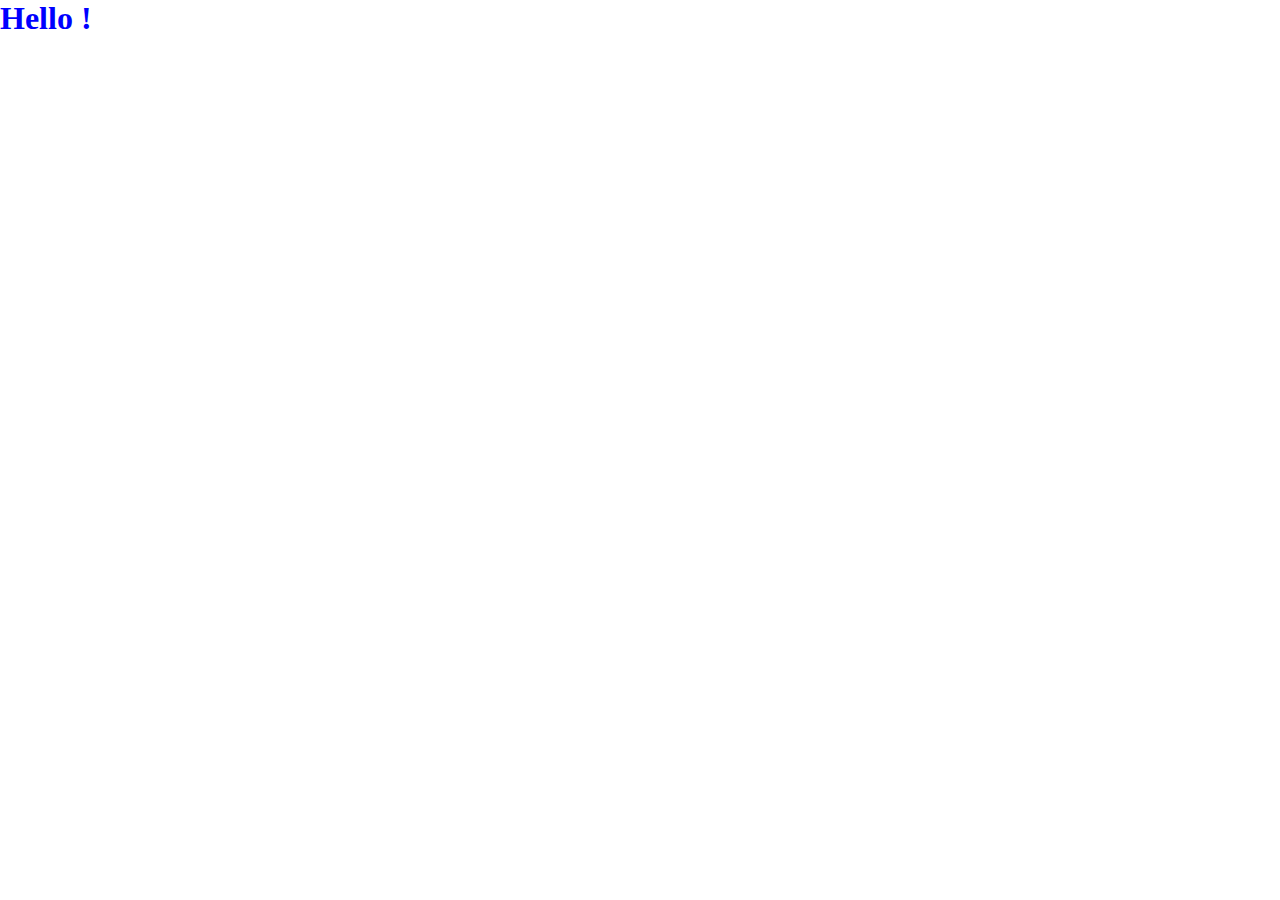
==== index.html @ 07bd6e6c "first commit" ====
<!DOCTYPE html>
<html lang="en">
<head>
    <meta charset="UTF-8">
    <meta http-equiv="X-UA-Compatible" content="IE=edge">
    <meta name="viewport" content="width=device-width, initial-scale=1.0">
    <title>Starting css</title>
    <link rel="stylesheet" href="css/styles.css" />
</head>
<body>
    <h1>Hello !</h1>
</body>
</html>
---- css/styles.css ----
* {
  margin: 0;
  padding: 0;
  -webkit-box-sizing: border-box;
          box-sizing: border-box;
}

html,
body {
  height: 100%;
}

h1,
h2,
h3,
h4,
h5,
h6,
p {
  margin-bottom: 16px;
}

h1 {
  color: blue;
}
/*# sourceMappingURL=styles.css.map */
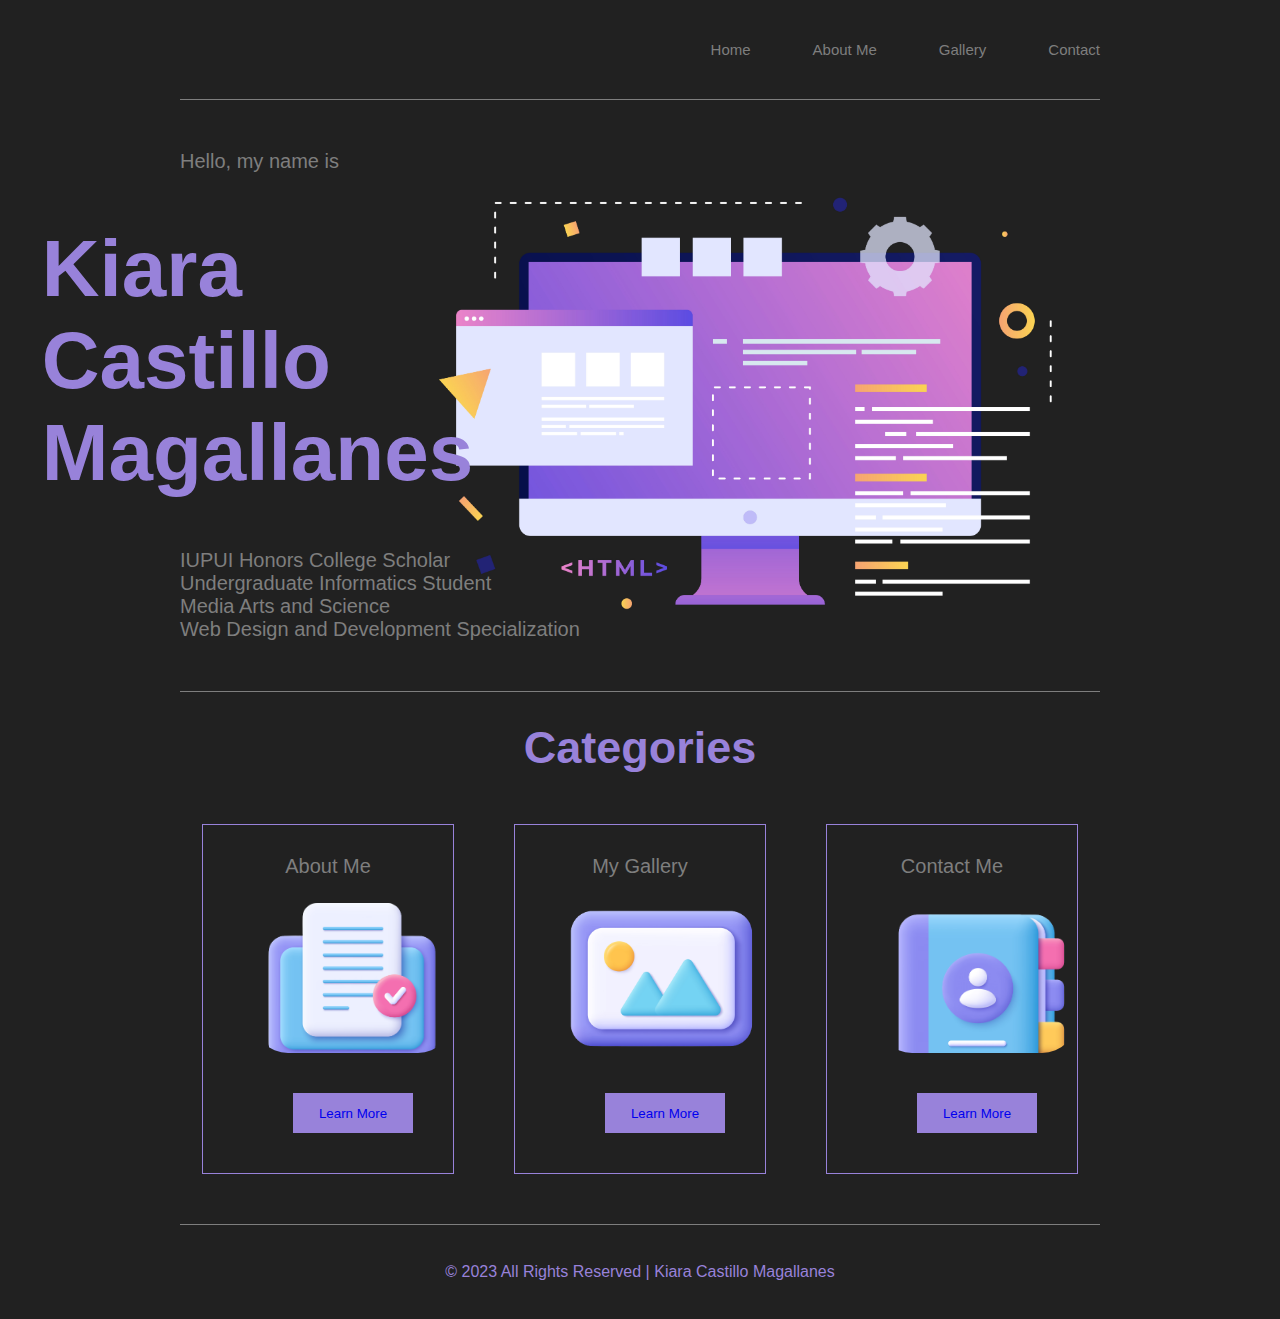
==== commit 0f303b69: "final" ====
--- a/index.html
+++ b/index.html
@@ -4,10 +4,69 @@
     <meta charset="UTF-8">
     <meta http-equiv="X-UA-Compatible" content="IE=edge">
     <meta name="viewport" content="width=device-width, initial-scale=1.0">
-    <title>Starting css</title>
+    <title>Homework01</title>
     <link rel="stylesheet" href="css/styles.css" />
+    <link rel="stylesheet" href="https://cdnjs.cloudflare.com/ajax/libs/font-awesome/6.2.1/css/all.min.css" integrity="sha512-MV7K8+y+gLIBoVD59lQIYicR65iaqukzvf/nwasF0nqhPay5w/9lJmVM2hMDcnK1OnMGCdVK+iQrJ7lzPJQd1w==" crossorigin="anonymous" referrerpolicy="no-referrer" />
 </head>
 <body>
-    <h1>Hello !</h1>
+<!-- Nav Bar-->
+    <nav>
+    <a href="./index.html">Home</a>
+    <a href="./about.html">About Me</a>
+    <a href="./gallery.html">Gallery</a>
+    <a href="./contact.html">Contact</a>
+
+</nav>
+<div class="intro">
+<!-- Introduction Section: Introduce myself-->
+    <p>Hello, my name is </p>
+    <h1 id="name">Kiara</br>
+    Castillo</br>
+    Magallanes</h1> 
+
+   <p> IUPUI Honors College Scholar  </br>
+        Undergraduate Informatics Student  </br>
+        Media Arts and Science  </br>
+        Web Design and Development Specialization  
+        </p>
+
+       <div class="intro-img"></div>
+<!-- <img src="images/intro.jpg">-->
+    </div>
+
+    <div class="title">
+<h2>Categories</h2>
+</div>
+<!--Subsections of navbar-->
+    <div class="items">
+
+        <div class="sub-sec">
+            <p>About Me</p>
+            <div class="photo1"></div>
+
+            <button><a href="./about.html">Learn More</a></button>
+        </div>
+        <div class="sub-sec">
+            <P>My Gallery</P>
+            <div class="photo2"></div>
+
+            <button><a href="./gallery.html">Learn More</a></button>
+
+        </div>
+        <div class="sub-sec">
+            <p>Contact Me</p>
+            <div class="photo3"></div>
+
+            <button><a href="./contact.html">Learn More</a></button>
+
+        </div>
+    </div>
 </body>
+
+
+
+<footer>
+    <span>  &copy; 2023 All Rights Reserved | Kiara Castillo Magallanes
+    </span>
+</footer>
 </html>--- a/css/styles.css
+++ b/css/styles.css
@@ -8,6 +8,9 @@
 html,
 body {
   height: 100%;
+  margin: 0 90px 0 90px;
+  background-color: #212121;
+  font-family: "Gill Sans", "Gill Sans MT", Calibri, "Trebuchet MS", sans-serif;
 }
 
 h1,
@@ -20,7 +23,662 @@
   margin-bottom: 16px;
 }
 
+nav {
+  height: 100px;
+  text-align: right;
+  background-color: #212121;
+  display: -webkit-box;
+  display: -ms-flexbox;
+  display: flex;
+  -webkit-box-align: center;
+      -ms-flex-align: center;
+          align-items: center;
+  -webkit-box-orient: horizontal;
+  -webkit-box-direction: normal;
+      -ms-flex-direction: row;
+          flex-direction: row;
+  -webkit-box-pack: right;
+      -ms-flex-pack: right;
+          justify-content: right;
+  border-bottom: solid 1px #7E7E7E;
+}
+nav a:hover {
+  color: #9882da;
+}
+nav a:active {
+  color: #9882da;
+}
+nav a {
+  color: #7E7E7E;
+  text-decoration: none;
+  font-size: 15px;
+  margin-left: 62px;
+}
+
+footer {
+  display: -webkit-box;
+  display: -ms-flexbox;
+  display: flex;
+  -webkit-box-align: center;
+      -ms-flex-align: center;
+          align-items: center;
+  -webkit-box-pack: center;
+      -ms-flex-pack: center;
+          justify-content: center;
+  height: 95px;
+  background-color: #212121;
+  border-top: solid 1px #7E7E7E;
+}
+footer span {
+  color: #9882da;
+  background-color: #212121;
+  *display: -webkit-box;
+  *display: -ms-flexbox;
+  *display: flex;
+  -webkit-box-align: center;
+      -ms-flex-align: center;
+          align-items: center;
+  -webkit-box-pack: space-evenly;
+      -ms-flex-pack: space-evenly;
+          justify-content: space-evenly;
+}
+
+.intro {
+  background-color: #212121;
+  margin: 50px 0 50px 0;
+}
+.intro p {
+  color: #7E7E7E;
+  font-size: 20px;
+}
+.intro h1 {
+  font-size: 80px;
+  color: #9882da;
+  text-align: start;
+  margin-left: -715px;
+}
+.intro h1 #name {
+  color: #9882da;
+  font-size: 100px;
+}
+.intro .intro-img {
+  width: 700px;
+  height: 470px;
+  float: right;
+  margin-top: -490px;
+  background-image: url("../images/intro.jpg");
+  background-repeat: no-repeat;
+  background-size: cover;
+}
+
+.title {
+  background-color: #212121;
+  border-top: solid 1px #7E7E7E;
+}
+.title h2 {
+  font-size: 45px;
+  color: #9882da;
+  display: -webkit-box;
+  display: -ms-flexbox;
+  display: flex;
+  -webkit-box-align: center;
+      -ms-flex-align: center;
+          align-items: center;
+  -webkit-box-pack: center;
+      -ms-flex-pack: center;
+          justify-content: center;
+  margin-bottom: 50px;
+  margin-top: 30px;
+}
+
+.items {
+  background-color: #212121;
+  margin-top: 30px;
+  margin-bottom: 30px;
+  display: -webkit-box;
+  display: -ms-flexbox;
+  display: flex;
+  -webkit-box-align: center;
+      -ms-flex-align: center;
+          align-items: center;
+  -webkit-box-pack: center;
+      -ms-flex-pack: center;
+          justify-content: center;
+  margin-bottom: 50px;
+}
+.items .sub-sec {
+  width: 300px;
+  height: 350px;
+  background-color: #212121;
+  -webkit-box-pack: justify;
+      -ms-flex-pack: justify;
+          justify-content: space-between;
+  margin: 0 30px 0 30px;
+  border: solid 1px #9882da;
+}
+.items .sub-sec a {
+  text-decoration: none;
+}
+.items .sub-sec p {
+  -webkit-box-align: center;
+      -ms-flex-align: center;
+          align-items: center;
+  text-align: center;
+  font-size: 20px;
+  color: #7E7E7E;
+  margin-top: 30px;
+}
+.items .sub-sec button {
+  width: 120px;
+  height: 40px;
+  border: solid 1px #9882da;
+  background-color: #9882da;
+  -webkit-box-align: center;
+      -ms-flex-align: center;
+          align-items: center;
+  -ms-flex-line-pack: center;
+      align-content: center;
+  text-align: center;
+  color: #212121;
+  margin-left: 90px;
+  margin-top: 40px;
+}
+.items .sub-sec button:hover {
+  background-color: #212121;
+  border: solid 1px #9882da;
+  color: #9882da;
+  text-decoration: none;
+}
+.items .sub-sec .photo1 {
+  width: 200px;
+  height: 150px;
+  display: -webkit-box;
+  display: -ms-flexbox;
+  display: flex;
+  -webkit-box-align: center;
+      -ms-flex-align: center;
+          align-items: center;
+  -webkit-box-pack: center;
+      -ms-flex-pack: center;
+          justify-content: center;
+  margin-top: 25px;
+  margin-left: 50px;
+  background-image: url("../images/ab.png");
+  background-repeat: no-repeat;
+  background-size: cover;
+  border-radius: 35px;
+}
+.items .sub-sec .photo2 {
+  width: 200px;
+  height: 150px;
+  display: -webkit-box;
+  display: -ms-flexbox;
+  display: flex;
+  -webkit-box-align: center;
+      -ms-flex-align: center;
+          align-items: center;
+  -webkit-box-pack: center;
+      -ms-flex-pack: center;
+          justify-content: center;
+  margin-top: 25px;
+  margin-left: 50px;
+  background-image: url("../images/ga.png");
+  background-repeat: no-repeat;
+  background-size: cover;
+}
+.items .sub-sec .photo3 {
+  width: 200px;
+  height: 150px;
+  display: -webkit-box;
+  display: -ms-flexbox;
+  display: flex;
+  -webkit-box-align: center;
+      -ms-flex-align: center;
+          align-items: center;
+  -webkit-box-pack: center;
+      -ms-flex-pack: center;
+          justify-content: center;
+  margin-top: 25px;
+  margin-left: 50px;
+  background-image: url("../images/co.png");
+  background-repeat: no-repeat;
+  background-size: cover;
+  border-radius: 35px;
+}
+
+.gallery {
+  display: -webkit-box;
+  display: -ms-flexbox;
+  display: flex;
+  -webkit-box-align: center;
+      -ms-flex-align: center;
+          align-items: center;
+  -webkit-box-pack: center;
+      -ms-flex-pack: center;
+          justify-content: center;
+  margin-bottom: 45px;
+}
+.gallery .photos1 {
+  width: 250px;
+  height: 400px;
+  -webkit-box-pack: justify;
+      -ms-flex-pack: justify;
+          justify-content: space-between;
+  margin: 0 30px 0 30px;
+  background-image: url("../images/Picture2.jpg");
+  background-repeat: no-repeat;
+  background-size: cover;
+}
+.gallery .photos2 {
+  width: 250px;
+  height: 400px;
+  -webkit-box-pack: justify;
+      -ms-flex-pack: justify;
+          justify-content: space-between;
+  margin: 0 30px 0 30px;
+  background-image: url("../images/Picture4.jpg");
+  background-repeat: no-repeat;
+  background-size: cover;
+}
+.gallery .photos3 {
+  width: 250px;
+  height: 400px;
+  -webkit-box-pack: justify;
+      -ms-flex-pack: justify;
+          justify-content: space-between;
+  margin: 0 30px 0 30px;
+  background-image: url("../images/ad_Castillo_Kiara.jpg");
+  background-repeat: no-repeat;
+  background-size: cover;
+}
+
+.gallery2 {
+  display: -webkit-box;
+  display: -ms-flexbox;
+  display: flex;
+  -webkit-box-align: center;
+      -ms-flex-align: center;
+          align-items: center;
+  -webkit-box-pack: center;
+      -ms-flex-pack: center;
+          justify-content: center;
+  margin-bottom: 90px;
+}
+.gallery2 .photo4 {
+  width: 400px;
+  height: 250px;
+  background-color: #212121;
+  -webkit-box-pack: justify;
+      -ms-flex-pack: justify;
+          justify-content: space-between;
+  margin: 0 30px 0 30px;
+  background-image: url("../images/Picture11.jpg");
+  background-repeat: no-repeat;
+  background-size: cover;
+}
+.gallery2 .photo5 {
+  width: 400px;
+  height: 250px;
+  background-color: #212121;
+  -webkit-box-pack: justify;
+      -ms-flex-pack: justify;
+          justify-content: space-between;
+  margin: 0 30px 0 30px;
+  background-image: url("../images/Picture15.jpg");
+  background-repeat: no-repeat;
+  background-size: cover;
+}
+.gallery2 .photo6 {
+  width: 400px;
+  height: 250px;
+  background-color: #212121;
+  -webkit-box-pack: justify;
+      -ms-flex-pack: justify;
+          justify-content: space-between;
+  margin: 0 30px 0 30px;
+  background-image: url("../images/Picture6.jpg");
+  background-repeat: no-repeat;
+  background-size: cover;
+}
+
 h1 {
-  color: blue;
+  font-size: 45px;
+  color: #9882da;
+  display: -webkit-box;
+  display: -ms-flexbox;
+  display: flex;
+  -webkit-box-align: center;
+      -ms-flex-align: center;
+          align-items: center;
+  -webkit-box-pack: center;
+      -ms-flex-pack: center;
+          justify-content: center;
+  margin: 50px;
+}
+
+.personal {
+  margin-top: 50px;
+  border-top: solid 1px #7e7e7e;
+}
+.personal .gallery3 {
+  display: -webkit-box;
+  display: -ms-flexbox;
+  display: flex;
+  -webkit-box-align: center;
+      -ms-flex-align: center;
+          align-items: center;
+  -webkit-box-pack: center;
+      -ms-flex-pack: center;
+          justify-content: center;
+  margin-bottom: 45px;
+}
+.personal .gallery3 .foto1 {
+  width: 250px;
+  height: 400px;
+  -webkit-box-pack: justify;
+      -ms-flex-pack: justify;
+          justify-content: space-between;
+  margin: 0 30px 0 30px;
+  background-image: url("../images/20220418_173046.jpg");
+  background-repeat: no-repeat;
+  background-size: cover;
+}
+.personal .gallery3 .foto2 {
+  width: 250px;
+  height: 400px;
+  -webkit-box-pack: justify;
+      -ms-flex-pack: justify;
+          justify-content: space-between;
+  margin: 0 30px 0 30px;
+  background-image: url("../images/photoedit (1).png");
+  background-repeat: no-repeat;
+  background-size: cover;
+}
+.personal .gallery4 {
+  display: -webkit-box;
+  display: -ms-flexbox;
+  display: flex;
+  -webkit-box-align: center;
+      -ms-flex-align: center;
+          align-items: center;
+  -webkit-box-pack: center;
+      -ms-flex-pack: center;
+          justify-content: center;
+  margin-bottom: 60px;
+}
+.personal .gallery4 .foto4 {
+  width: 400px;
+  height: 250px;
+  background-color: #212121;
+  -webkit-box-pack: justify;
+      -ms-flex-pack: justify;
+          justify-content: space-between;
+  margin: 0 30px 0 30px;
+  background-image: url("../images/motionlesinwhite.png");
+  background-repeat: no-repeat;
+  background-size: cover;
+}
+.personal .gallery4 .foto5 {
+  width: 400px;
+  height: 250px;
+  background-color: #212121;
+  -webkit-box-pack: justify;
+      -ms-flex-pack: justify;
+          justify-content: space-between;
+  margin: 0 30px 0 30px;
+  background-image: url("../images/blackveilbrides.png");
+  background-repeat: no-repeat;
+  background-size: cover;
+}
+.personal .gallery4 .foto6 {
+  width: 400px;
+  height: 250px;
+  background-color: #212121;
+  -webkit-box-pack: justify;
+      -ms-flex-pack: justify;
+          justify-content: space-between;
+  margin: 0 30px 0 30px;
+  background-image: url("../images/iceninekills.png");
+  background-repeat: no-repeat;
+  background-size: cover;
+}
+
+h2 {
+  display: -webkit-box;
+  display: -ms-flexbox;
+  display: flex;
+  font-size: 45px;
+  color: #9882da;
+  margin: 50px 0;
+}
+
+.contact {
+  background-color: #212121;
+  display: -webkit-box;
+  display: -ms-flexbox;
+  display: flex;
+  -webkit-box-align: center;
+      -ms-flex-align: center;
+          align-items: center;
+  -webkit-box-pack: center;
+      -ms-flex-pack: center;
+          justify-content: center;
+  -webkit-box-orient: vertical;
+  -webkit-box-direction: normal;
+      -ms-flex-direction: column;
+          flex-direction: column;
+  border-bottom: #7e7e7e;
+}
+.contact input {
+  background-color: #212121;
+  width: 50%;
+  font-size: 15px;
+  padding: 16px 16px;
+  border-bottom: solid 1px #9882da;
+  margin-bottom: 20px;
+  border-right: #212121;
+}
+.contact textarea {
+  background-color: #212121;
+  width: 50%;
+  font-size: 15px;
+  padding: 16px 16px;
+  border: solid 1px #9882da;
+  margin-bottom: 20px;
+}
+.contact button {
+  width: 300px;
+  height: 50px;
+  color: #212121;
+  font-size: 15px;
+  background-color: #9882da;
+  border: solid 1px #9882da;
+  margin-bottom: 50px;
+}
+.contact button:hover {
+  background-color: #212121;
+  border: solid 1px #9882da;
+  color: #9882da;
+}
+
+.subscribe {
+  height: 50%;
+  border-top: 1px solid #7E7E7E;
+  border-bottom: 1px solid #7E7E7E;
+  background-color: #212121;
+  -webkit-box-orient: vertical;
+  -webkit-box-direction: normal;
+      -ms-flex-direction: column;
+          flex-direction: column;
+  margin-top: 45px;
+}
+.subscribe .bg-subs {
+  padding: 80px 0;
+}
+.subscribe p {
+  text-align: center;
+  font-size: 15px;
+  padding-bottom: 16px;
+  color: #7E7E7E;
+}
+.subscribe h3 {
+  font-size: 40px;
+  font-weight: bold;
+  text-align: center;
+  margin-bottom: 30px;
+  color: #9882da;
+}
+.subscribe .subs-form {
+  max-width: 750px;
+  margin: auto;
+  display: -webkit-box;
+  display: -ms-flexbox;
+  display: flex;
+  -webkit-box-pack: center;
+      -ms-flex-pack: center;
+          justify-content: center;
+}
+.subscribe .subs-form input {
+  font-size: 15px;
+  line-height: 22px;
+  background-color: #212121;
+  font-weight: 300;
+  margin-bottom: 16px;
+  padding: 15px 35px;
+  border: solid 1px #9882da;
+  margin: 0;
+}
+.subscribe .subs-form button {
+  font-size: 15px;
+  color: #212121;
+  background-color: #9882da;
+  border: 0;
+  padding: 12px 25px;
+  font-size: 15px;
+}
+.subscribe .subs-form button:hover {
+  background-color: #212121;
+  border: solid 1px #9882da;
+  color: #9882da;
+}
+
+.about {
+  margin: 60px 0 60px 0;
+  background-color: #212121;
+}
+.about .main {
+  display: -webkit-box;
+  display: -ms-flexbox;
+  display: flex;
+  -webkit-box-orient: horizontal;
+  -webkit-box-direction: normal;
+      -ms-flex-direction: row;
+          flex-direction: row;
+  -ms-flex-line-pack: justify;
+      align-content: space-between;
+}
+.about .main .photo {
+  width: 540px;
+  height: 550px;
+  background-image: url("../images/me.jpg");
+  background-repeat: no-repeat;
+  background-size: cover;
+}
+.about .main .about-text {
+  width: 50%;
+  padding-left: 50px;
+  color: #7e7e7e;
+  font-size: 15px;
+}
+.about .main .about-text button {
+  margin-top: 20px;
+  font-size: 15px;
+  color: #212121;
+  background-color: #9882da;
+  border: 0;
+  padding: 12px 25px;
+  font-size: 15px;
+}
+.about .main .about-text button:hover {
+  background-color: #212121;
+  border: solid 1px #9882da;
+  color: #9882da;
+}
+.about .main .about-text h2 {
+  margin-top: 0px;
+}
+
+.container {
+  border-top: solid 1px #7e7e7e;
+  margin-bottom: 55px;
+}
+.container .tittle p {
+  color: #7e7e7e;
+  font-size: 15px;
+  -webkit-box-align: center;
+      -ms-flex-align: center;
+          align-items: center;
+  text-align: center;
+  margin-bottom: 50px;
+}
+.container .skill-main {
+  width: 100%;
+  display: -ms-grid;
+  display: grid;
+  -ms-grid-columns: 1fr 50px 1fr;
+  grid-template-columns: repeat(2, 1fr);
+  grid-column-gap: 50px;
+  grid-row-gap: 20px;
+}
+.container .skill-main p {
+  color: #7e7e7e;
+}
+.container .skill-main .skill-bar .info {
+  display: -webkit-box;
+  display: -ms-flexbox;
+  display: flex;
+  -webkit-box-pack: justify;
+      -ms-flex-pack: justify;
+          justify-content: space-between;
+  padding: 0 10px;
+}
+.container .skill-main .skill-bar .bar {
+  width: 100%;
+  height: 5px;
+  position: relative;
+  background-color: #9882da;
+  margin-top: 5px;
+  border-radius: 3px;
+}
+.container .skill-main .skill-bar .bar .span {
+  width: 50%;
+  height: 100%;
+  position: absolute;
+  background-color: #7e7e7e;
+}
+.container .skill-main .skill-bar .bar .span .html {
+  width: 70%;
+  height: 5px;
+  background-color: #7e7e7e;
+}
+.container .skill-main .skill-bar .bar .span .css {
+  width: 70%;
+  background-color: #9882da;
+}
+.container .skill-main .skill-bar .bar .span .scss {
+  width: 70%;
+  background-color: #9882da;
+}
+.container .skill-main .skill-bar .bar .span .xd {
+  width: 80%;
+  background-color: #9882da;
+}
+.container .skill-main .skill-bar .bar .span .ai {
+  width: 85%;
+  background-color: #9882da;
+}
+.container .skill-main .skill-bar .bar .span .ps {
+  width: 85%;
+  background-color: #9882da;
 }
 /*# sourceMappingURL=styles.css.map */